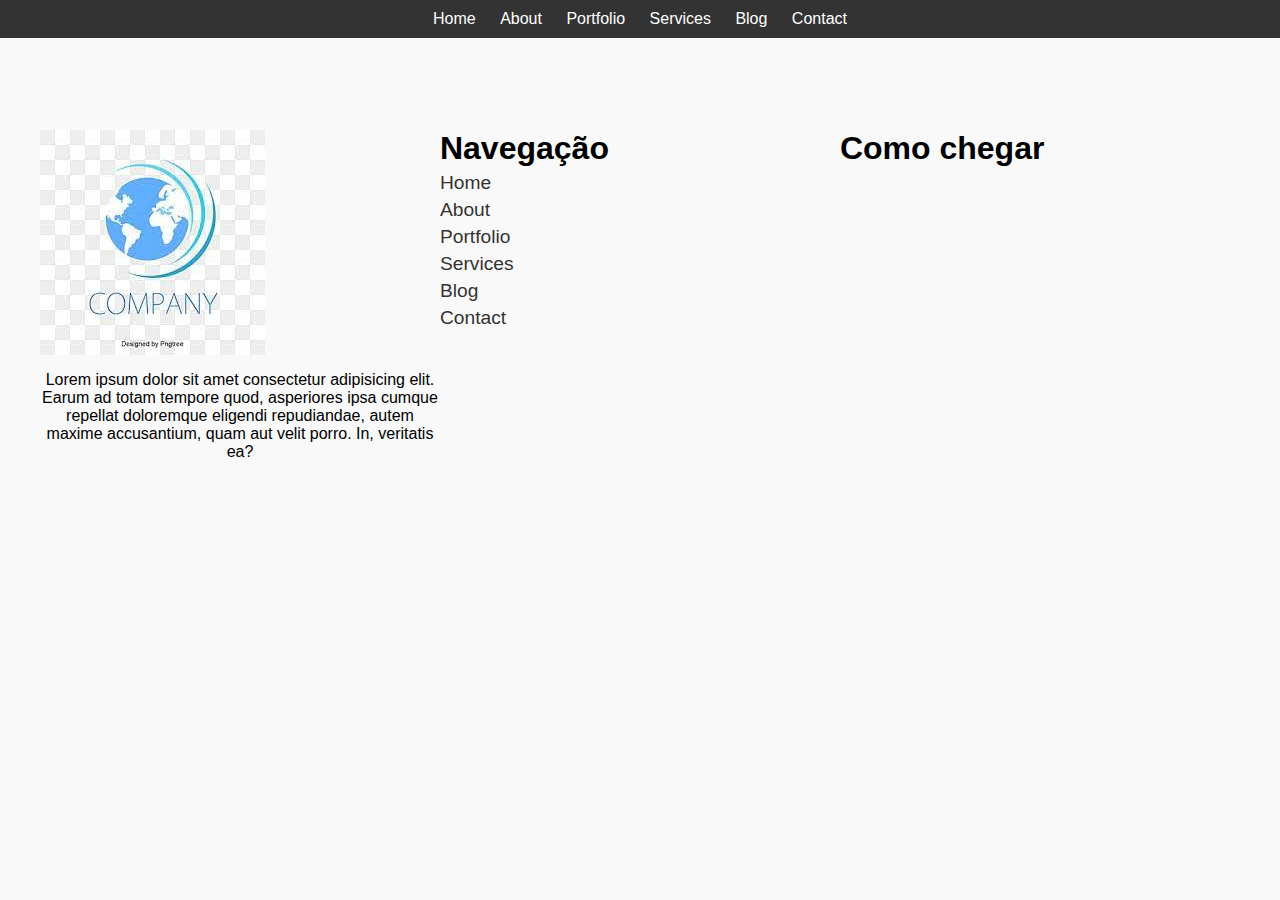
==== pages/about-me.html @ 10f4cc75 "first commit" ====
<!DOCTYPE html>
<html lang="en">
<head>
    <meta charset="UTF-8">
    <meta name="viewport" content="width=device-width, initial-scale=1.0">
    <title>Your Webpage Title</title>
    <link rel="stylesheet" href="../css/style.css">
    <link rel="stylesheet" href="https://cdnjs.cloudflare.com/ajax/libs/font-awesome/6.4.2/css/all.min.css" integrity="sha512-z3gLpd7yknf1YoNbCzqRKc4qyor8gaKU1qmn+CShxbuBusANI9QpRohGBreCFkKxLhei6S9CQXFEbbKuqLg0DA==" crossorigin="anonymous" referrerpolicy="no-referrer" />
</head>
<body>
</div>
<header>
    <nav>
        <ul>
            <li><a href="../index.html">Home</a></li>
            <li><a href="about-me.html">About</a></li>
            <li><a href="portfolio.html">Portfolio</a></li>
            <li><a href="services.html">Services</a></li>
            <li><a href="blog.html">Blog</a></li>
            <li><a href="contact.html">Contact</a></li>
        </ul>
    </nav>
</header>
<div class="container">

</div>
</body>
<footer class="col-12">
    <div class="container">
        <div class="col-4">
            <img src="../assets/logo.jpg" alt="">
            <p>Lorem ipsum dolor sit amet consectetur adipisicing elit. Earum ad totam tempore quod, asperiores ipsa cumque repellat doloremque eligendi repudiandae, autem maxime accusantium, quam aut velit porro. In, veritatis ea?</p>
        </div>
        <div class="col-4">
            <h2>Navegação</h2>
            <ul>
                <li><a href="../index.html">Home</a></li>
                <li><a href="about-me.html">About</a></li>
                <li><a href="portfolio.html">Portfolio</a></li>
                <li><a href="services.html">Services</a></li>
                <li><a href="blog.html">Blog</a></li>
                <li><a href="contact.html">Contact</a></li>
            </ul>
        </div>
        <div class="col-4">
            <h2>Como chegar</h2>
            <!--<iframe src="https://www.google.com/maps/embed?pb=!1m18!1m12!1m3!1d7350.325672327387!2d-43.18491020642089!3d-22.907363999999983!2m3!1f0!2f0!3f0!3m2!1i1024!2i768!4f13.1!3m3!1m2!1s0x997f6008b00001%3A0xd083bbae16787444!2sWeWork%20Sala%20Comercial%20%26%20Coworking%20Almirante%20Barroso!5e0!3m2!1spt-BR!2sbr!4v1696891087845!5m2!1spt-BR!2sbr" width="400" height="300" style="border:0;" allowfullscreen="" loading="lazy" referrerpolicy="no-referrer-when-downgrade"></iframe>
            -->
        </div>
        
    </div>
</footer>
</html>
---- css/style.css ----
html{
            font-size: 16px;
        }
        /* Add your CSS styles here */
        body{
            font-family: 'Poppins', sans-serif;
            margin: 0;
            padding: 0;
            max-width: 100vw !important;
            background-color: #F9F9F9;
        }
        h1,h2,h3,h4,h5,h6,ul,li{
            margin: 0px;
            padding: 0px;
        }
        hr{
            font-size: 50px;
            color: white;
            border-color: transparent;
        }
        .about, .features, .blog{
            width: 1200px !important;
            max-width: 1200px !important;
        }
        h1 {
            font-size: 2.5rem; /* 2.5 times the base font size (40px if the base is 16px) */
        }
        
        h2 {
            font-size: 2rem; /* 2 times the base font size (32px if the base is 16px) */
        }
        
        h3 {
            font-size: 1.5rem; /* 1.5 times the base font size (24px if the base is 16px) */
        }
        
        h4 {
            font-size: 1.25rem; /* 1.25 times the base font size (20px if the base is 16px) */
        }
        
        h5 {
            font-size: 1rem; /* 1 times the base font size (16px if the base is 16px) */
        }
        
        h6 {
            font-size: 0.875rem; /* 0.875 times the base font size (14px if the base is 16px) */
        }
        header {
            background-color: #333;
            color: #fff;
            padding: 10px 0;
            position: relative;
            top: 0;
            z-index: 999;
        }
        footer {
            max-width: 100vw;
            margin-top: 2em;
    
            background-color: #f9f9f9;
            height: 400px;
        }
        .cta{
            padding: 100px 0px;
            background-color: #F7FDFB;
            width: 100% !important;
            display: flex;
            flex-direction: column;
            align-items: center;
        }
        .h2{
            font-size: 48px;
            width: 50%;
            color: #333;
            text-align: center;
        }
        .cta p{
            font-size: 16px;
            color: #333;
            width: 50%;
            text-align: center;
        }
        .cta h2{
            font-size: 48px;
            width: 50%;
            color: #333;
            text-align: center;
        }
        .cta p{
            font-size: 16px;
            color: #333;
            width: 50%;
            text-align: center;
        }
        .cta button{
            height: 50px;
            border-radius: 10px;
            border-color: transparent;
            margin: 10px;
            background-color:orangered;
            color: white;
            font-size: 1.2em;
            font-weight: bold;
            box-shadow: 0px 12px 16px -8px rgba(27, 95, 193, 0.38)
        }
        .features h2, p{
            text-align: center;
        }
        .features{
            padding: 100px 0px 0px 0px;
        }
        .cta button:hover{
            background-color:rgb(221, 59, 0);
        }
        footer li{
            list-style: none;
            margin: 5px 0px;
        }
        footer li a{
            color: #333;
            font-size: 1.2em;
        }
        .footer-newsletter{
            height: 250px;
            width: 100%;
            background-color: #052E59;
        }
        .footer-newsletter-inner{
            width: 60%;
            display: flex;
            flex-direction: column;
            height: 100%;
            position: relative;
            left: 15em;
            top: 2em;
        }
        .footer-newsletter-inner p{
            text-align: left;
        }
        #newsletter-icon{
            font-size: 40px;
            position: relative;
            left: 4em;
            top: 2em;
        }
        #footer-newsletter-logo{
            width: 80%;
            position: relative;
            top: 1.5em;
        }
        .newsletter-form input{
            height: 30px;
            border-radius: 10px;
            border-color: transparent;
            margin: 10px;
        }
        .newsletter-form button{
            height: 35px;
            border-radius: 10px;
            border-color: transparent;
            margin: 10px;
            background-color: rgb(255, 255, 255);
            color: rgb(8, 7, 85);
            font-size: 1.2em;
            font-weight: bold;
        }
        .newsletter-form button:hover{
            background-color: rgb(239, 239, 239);
            color: rgb(8, 7, 85);
            font-size: 1.4em;
            font-weight: bold;
            transition: 0.5s;
        }
        .newsletter-form{
            width: 450px;
            display: flex;
            flex-direction: row;
            position: relative;
            left: 15em;
            bottom: 4em;
        }
        .footer-newsletter{
            color: #fff
        }
        .footer-contact-info{
            background-color: #26282B;
            height: 250px;
        }
        .footer-contact-info-inner{
            display: flex;
            flex-direction: column;
            align-items: center;
            position: relative;
            top: 20%;
        }
        .contact-icon{
            position: relative;
            top: 1em;
            right: 2em;
            color: orangered;
            font-size: 30px;
        }
        .contact-p{
            color: white;
            width: 300px;
            position: relative;
            left: 5em;
        }  
        .contact-title{
            color: white;
            font-size: 1.5em;
            position: relative;
            left: 1em;
        }
        
        
        nav {
            text-align: center;
            position: relative;
            top: 0;
            z-index: 999;
        }
        
        nav ul {
            list-style: none;
            padding: 0;
        }
        
        nav ul li {
            display: inline;
            margin-right: 20px;
        }
        
        nav ul li:last-child {
            margin-right: 0;
        }
        
        a {
            text-decoration: none;
            color: #fff;
        }
        
        section {
            padding: 20px;
            max-width: 800px; /* Set your desired maximum width */
            margin: 0 auto; /* Center the content horizontally */
        }
        /* Define classes for columns */
        .col-1 {
            width: 8.33%; /* 1/12 */
            float: left;
        }
        
        .col-2 {
            width: 16.66%; /* 2/12 */
            float: left;
        }
        
        .col-3 {
            width: 25%; /* 3/12 */
            float: left;
        }
        
        .col-4 {
            width: 33.33%; /* 4/12 */
            float: left;
        }
        
        .col-6 {
            width: 50%; /* 6/12 */
            float: left;
        }
        
        .col-8{
            width: 66.66%;
            float: left;
        }
        .col-10{
            width: 83.33%;
            float: left;
        }
        .col-12 {
            width: 100%; /* 12/12 (full width) */
            float: left;
        }
        
        /* Clearfix to clear floats */
        .clearfix::after {
            content: "";
            clear: both;
            display: table;
        }
        
        .box{
            background-color: #E4EBF2;
            height: auto;
            width: 80vw;
            display: inline-block;
            border-radius: 10px;
        }
        /* Container class */
        .container {
            max-width: 1200px !important; /* Set your preferred maximum width */
            width: 1200px !important;
            margin: 0 auto; /* Center the container horizontally */
            padding: 20px; /* Add padding as needed */
        }
        /* CSS for the image */
        .container img {
            display: block; /* Remove any extra space below the image */
            max-width: 100%; /* Ensure the image doesn't exceed its container's width */
            height: auto; /* Maintain the aspect ratio of the image */
        }
        .middle-flex-content{
            display: flex;
            justify-content: center; /* Center horizontally */
            align-items: center; /* Center vertically */
        }
        .about{
            box-shadow: 1px 1px 20px -8px rgba(45, 9, 143, 0.18);
            border-radius: 10px;
        }
        .about-me-links li{
            padding-right: 1em;
            list-style: none;
            display: inline;
        }
        .about-me-links li a{
            color: #333
        }
        
        .about-me-content p{
            font-size: 24px;
            color: #333;
            text-align: left;
        }
        #profilepicture{
            width: 80%;
        }
        .features{
            height: 600px;
        }
        
        figure{
            padding: .5em;
            background-color: white !important;
            border-radius: 10px;
            margin: 5px;
        }
        figure img{
            border-radius: 10px;
        }
        figcaption{
            text-align: center;
            margin: 5px;
        }
        
        #big-feature{
            height: 555px;
        }
        #big-feature img{
            height: 90%;
            width: 100%;
            object-fit: cover;
            border-radius: 10px;
        }
        .blog .box{
            max-width: 1200px !important;
            background-color: rgb(2, 86, 86);
            height: fit-content;
        }
        .blog h2{
            color: #ffffff;
        }
        .blog p{
            color: #ffffff;
        }
        
        .blog-header{
            display: block;
            padding: 13px;
            text-align: center;
        }
        .blog-header p{
            margin: 0px 10em !important;
            overflow: hidden;
            text-overflow: ellipsis;
        }
        .blog-posts{
            width: 100%;
            display: flex !important;
            justify-content: center;
            align-items: center;
            border-radius: 10px;
        }

        .blog figure{
            background-color:transparent !important;
        }
        .blog figcaption{
            color: white;
        }

        form{
            display: grid;
        }
        form input, button, textarea{
            height: 50px;
            border-radius: 10px;
            border-color: transparent;
            margin: 10px;
        }
        
        form textarea{
            height: 100px;
        }

        .contact-form-btn{
            background-color: rgb(2, 86, 86);
            color: white;
            font-size: 1.2em;
            font-weight: bold;
        }
        .contact-form-btn:hover{
            background-color: rgb(0, 57, 57);
            color: white;
            font-size: 1.4em;
            font-weight: bold;
            transition: 0.5s;
        }

        .page-header{
            max-width: 100%;
            overflow: hidden;
        }
        .page-header-img{
            width: 100%;
            height: 450px !important;
            object-fit: cover;
            border-radius: 0px 0px 160px 0px;
            position: absolute;
            top: 0;
            z-index: 0;
        }
        .page-header-img-overlay{
            background-color: rgba(0, 0, 0, 0.5);
            border-radius: 0px 0px 160px 0px;
            height: 450px !important;
            width: 100%;
            position: relative;
            bottom: 38px;
            z-index: 998;
        }
        .page-header-title{
            font-size: 2.5em;
            color: #F9F9F9;
            font-weight: bold;
            position: relative;
            z-index: 999;
        }
        .page-header-content{
            font-size: 1.5em;
            color: #F9F9F9;
            position: relative;
            z-index: 999;
        }

        .page-header-content, .page-header-title{
            position: relative;
            bottom: 30vh;
            left: 10vw;
        }
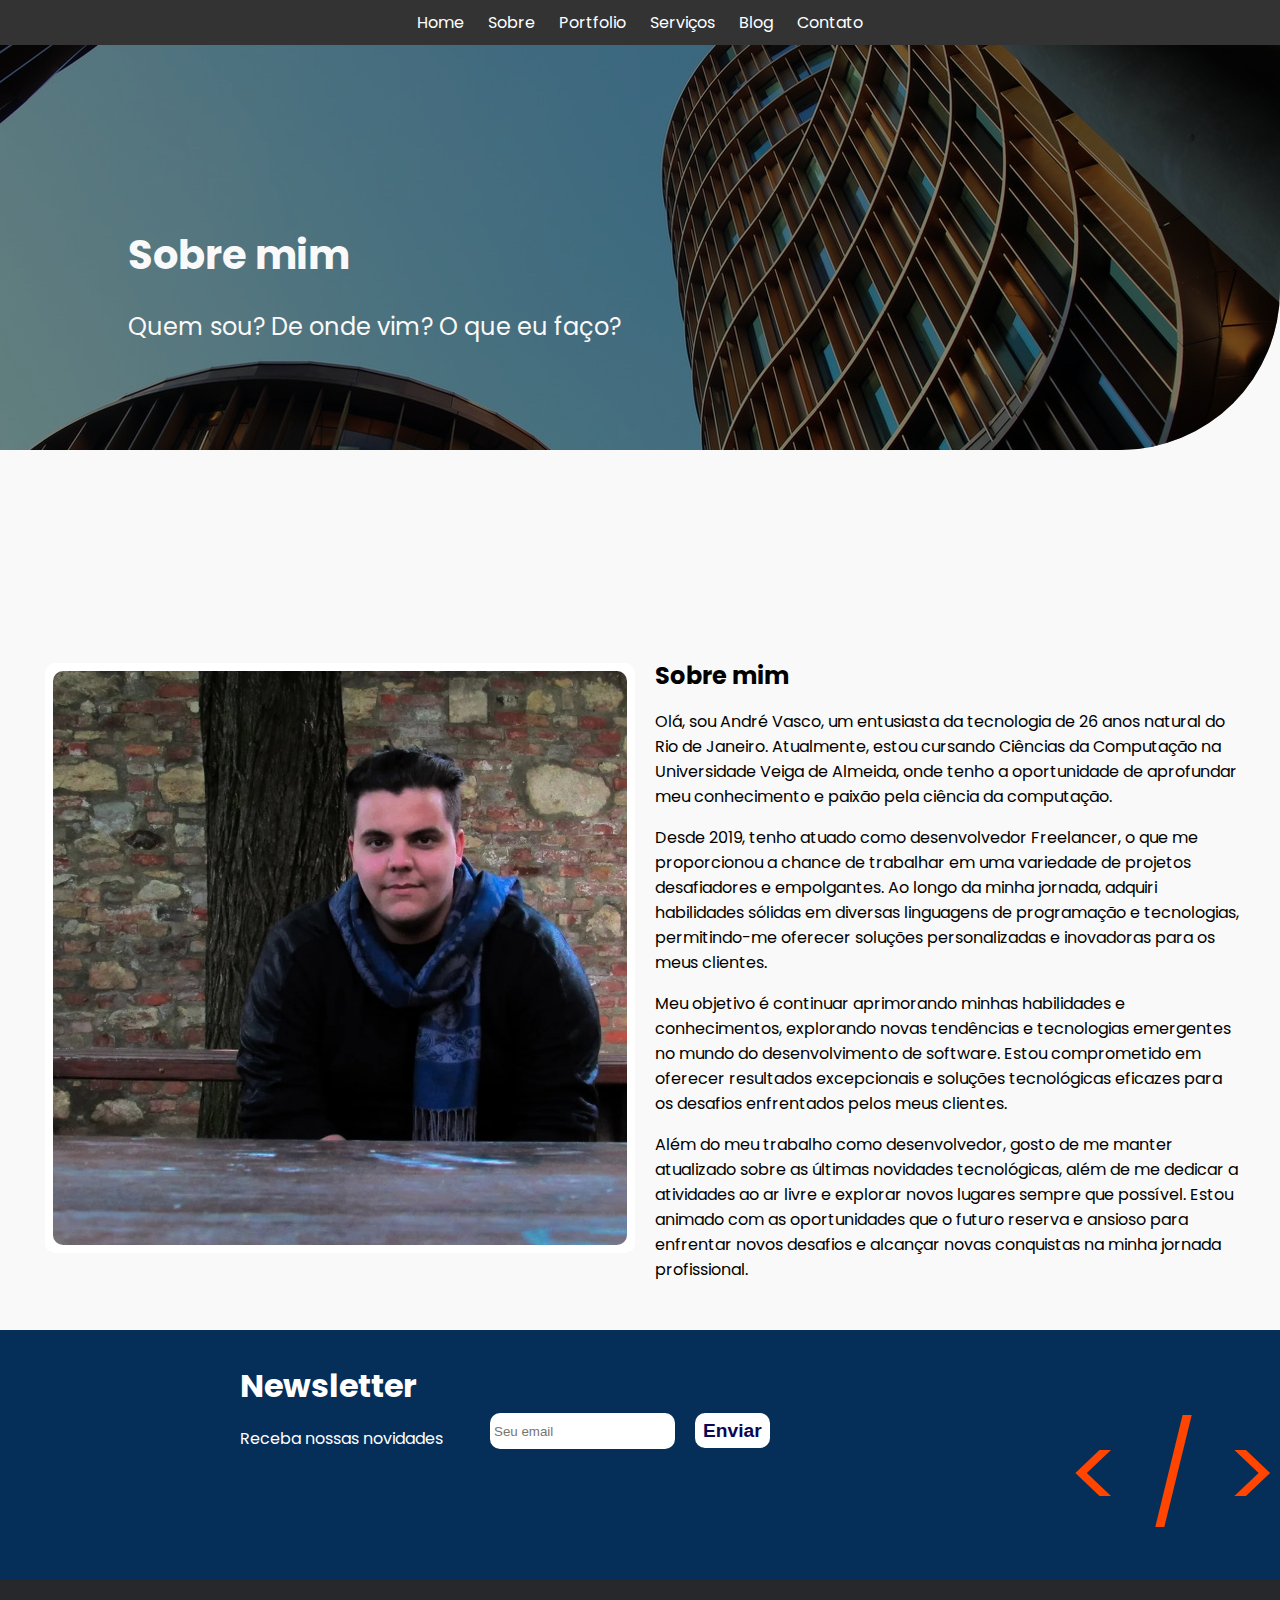
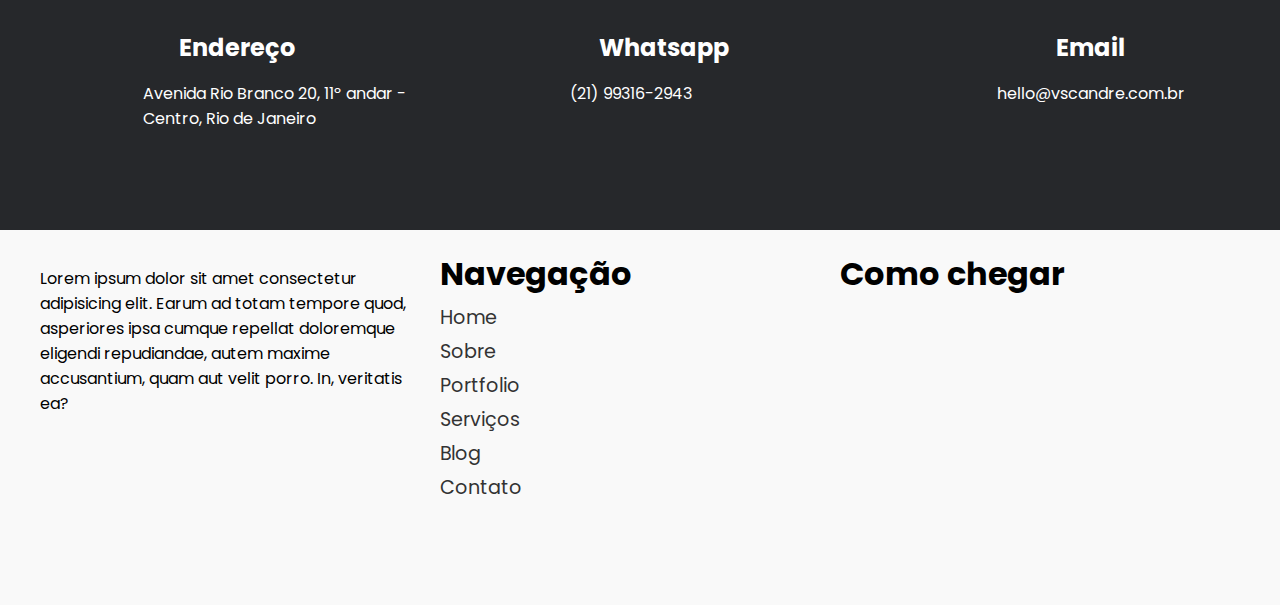
==== commit be54d4a1: "last commit (hopefully)" ====
--- a/pages/about-me.html
+++ b/pages/about-me.html
@@ -3,9 +3,10 @@
 <head>
     <meta charset="UTF-8">
     <meta name="viewport" content="width=device-width, initial-scale=1.0">
-    <title>Your Webpage Title</title>
+    <title>Andre Vasco</title>
     <link rel="stylesheet" href="../css/style.css">
     <link rel="stylesheet" href="https://cdnjs.cloudflare.com/ajax/libs/font-awesome/6.4.2/css/all.min.css" integrity="sha512-z3gLpd7yknf1YoNbCzqRKc4qyor8gaKU1qmn+CShxbuBusANI9QpRohGBreCFkKxLhei6S9CQXFEbbKuqLg0DA==" crossorigin="anonymous" referrerpolicy="no-referrer" />
+    <link rel="stylesheet" href="https://fonts.googleapis.com/css?family=Poppins">
 </head>
 <body>
 </div>
@@ -13,39 +14,96 @@
     <nav>
         <ul>
             <li><a href="../index.html">Home</a></li>
-            <li><a href="about-me.html">About</a></li>
-            <li><a href="portfolio.html">Portfolio</a></li>
-            <li><a href="services.html">Services</a></li>
-            <li><a href="blog.html">Blog</a></li>
-            <li><a href="contact.html">Contact</a></li>
+            <li><a href="../pages/about-me.html">Sobre</a></li>
+            <li><a href="../pages/portfolio.html">Portfolio</a></li>
+            <li><a href="../pages/services.html">Serviços</a></li>
+            <li><a href="../pages/blog.html">Blog</a></li>
+            <li><a href="../pages/contact.html">Contato</a></li>
         </ul>
     </nav>
 </header>
+<div class="page-header">
+    <div class="page-header-img-overlay">    </div>
+    <img src="../assets/pexels-pixabay-417273.jpg" class="page-header-img" alt="">
+    <h2 class="page-header-title">Sobre mim</h2>
+    <p class="page-header-content">Quem sou? De onde vim? O que eu faço?</p>
+</div>
 <div class="container">
-
+    <div class="col-6">
+        <figure>
+            <img src="../assets/andre-vasco.jpg">
+        </figure>
+    </div>
+    <div class="col-6">
+        <h3 style="text-align: left; padding-left: 15px;">Sobre mim</h3>
+        <p style="text-align: left; padding-left: 15px;">Olá, sou André Vasco, um entusiasta da tecnologia de 26 anos natural do Rio de Janeiro. Atualmente, estou cursando Ciências da Computação na Universidade Veiga de Almeida, onde tenho a oportunidade de aprofundar meu conhecimento e paixão pela ciência da computação.</p>
+        <p style="text-align: left; padding-left: 15px;">Desde 2019, tenho atuado como desenvolvedor Freelancer, o que me proporcionou a chance de trabalhar em uma variedade de projetos desafiadores e empolgantes. Ao longo da minha jornada, adquiri habilidades sólidas em diversas linguagens de programação e tecnologias, permitindo-me oferecer soluções personalizadas e inovadoras para os meus clientes.</p>
+        <p style="text-align: left; padding-left: 15px;">Meu objetivo é continuar aprimorando minhas habilidades e conhecimentos, explorando novas tendências e tecnologias emergentes no mundo do desenvolvimento de software. Estou comprometido em oferecer resultados excepcionais e soluções tecnológicas eficazes para os desafios enfrentados pelos meus clientes.</p>
+        <p style="text-align: left; padding-left: 15px;">Além do meu trabalho como desenvolvedor, gosto de me manter atualizado sobre as últimas novidades tecnológicas, além de me dedicar a atividades ao ar livre e explorar novos lugares sempre que possível. Estou animado com as oportunidades que o futuro reserva e ansioso para enfrentar novos desafios e alcançar novas conquistas na minha jornada profissional.</p>
+            
+    
+            
+        
+    </div>
+       
+</div>
 </div>
 </body>
 <footer class="col-12">
+    <div class="footer-newsletter">
+        <div class="col-10">
+            <i class="fa-solid fa-envelope" id="newsletter-icon"></i>
+            <div class="footer-newsletter-inner">
+                <h2>Newsletter</h2>
+                <p>Receba nossas novidades</p>
+                <form class="newsletter-form">
+                    <input type="email" placeholder="Seu email">
+                    <button>Enviar</button>
+                </form>
+            </div>
+        </div>
+        <div class="col-2">
+            <span class="logofooter">< / ></span>
+        </div>
+    </div>
+    <div class="footer-contact-info">
+        <div class="col-4 footer-contact-info-inner">
+            <i class="fa-solid fa-map-location-dot contact-icon"></i>
+            <h3 class="contact-title">Endereço</h3>
+            <p class="contact-p">Avenida Rio Branco 20, 11º andar - Centro, Rio de Janeiro</p>
+        </div>
+        <div class="col-4 footer-contact-info-inner">
+            <i class="fa-brands fa-whatsapp contact-icon"></i>
+            <h3 class="contact-title">Whatsapp</h3>
+            <p class="contact-p">(21) 99316-2943</p>
+        </div>
+        <div class="col-4 footer-contact-info-inner">
+            <i class="fa-solid fa-envelope contact-icon"></i>
+            <h3 class="contact-title">Email</h3>
+            <p class="contact-p">hello@vscandre.com.br</p>
+        </div>
+    </div>
     <div class="container">
-        <div class="col-4">
-            <img src="../assets/logo.jpg" alt="">
-            <p>Lorem ipsum dolor sit amet consectetur adipisicing elit. Earum ad totam tempore quod, asperiores ipsa cumque repellat doloremque eligendi repudiandae, autem maxime accusantium, quam aut velit porro. In, veritatis ea?</p>
-        </div>
-        <div class="col-4">
-            <h2>Navegação</h2>
-            <ul>
-                <li><a href="../index.html">Home</a></li>
-                <li><a href="about-me.html">About</a></li>
-                <li><a href="portfolio.html">Portfolio</a></li>
-                <li><a href="services.html">Services</a></li>
-                <li><a href="blog.html">Blog</a></li>
-                <li><a href="contact.html">Contact</a></li>
-            </ul>
-        </div>
-        <div class="col-4">
-            <h2>Como chegar</h2>
-            <!--<iframe src="https://www.google.com/maps/embed?pb=!1m18!1m12!1m3!1d7350.325672327387!2d-43.18491020642089!3d-22.907363999999983!2m3!1f0!2f0!3f0!3m2!1i1024!2i768!4f13.1!3m3!1m2!1s0x997f6008b00001%3A0xd083bbae16787444!2sWeWork%20Sala%20Comercial%20%26%20Coworking%20Almirante%20Barroso!5e0!3m2!1spt-BR!2sbr!4v1696891087845!5m2!1spt-BR!2sbr" width="400" height="300" style="border:0;" allowfullscreen="" loading="lazy" referrerpolicy="no-referrer-when-downgrade"></iframe>
-            -->
+        <div class="footer-bottom">
+            <div class="col-4">
+                <img class="logo-bg" src="assets/logo.png" alt="">
+                <p style="text-align: left; padding-right: 20px;">Lorem ipsum dolor sit amet consectetur adipisicing elit. Earum ad totam tempore quod, asperiores ipsa cumque repellat doloremque eligendi repudiandae, autem maxime accusantium, quam aut velit porro. In, veritatis ea?</p>
+            </div>
+            <div class="col-4">
+                <h2>Navegação</h2>
+                <ul>
+                    <li><a href="../index.html">Home</a></li>
+                    <li><a href="../pages/about-me.html">Sobre</a></li>
+                    <li><a href="../pages/portfolio.html">Portfolio</a></li>
+                    <li><a href="../pages/services.html">Serviços</a></li>
+                    <li><a href="../pages/blog.html">Blog</a></li>
+                    <li><a href="../pages/contact.html">Contato</a></li>
+                </ul>
+            </div>
+            <div class="col-4">
+                <h2>Como chegar</h2>
+                <iframe src="https://www.google.com/maps/embed?pb=!1m18!1m12!1m3!1d7350.325672327387!2d-43.18491020642089!3d-22.907363999999983!2m3!1f0!2f0!3f0!3m2!1i1024!2i768!4f13.1!3m3!1m2!1s0x997f6008b00001%3A0xd083bbae16787444!2sWeWork%20Sala%20Comercial%20%26%20Coworking%20Almirante%20Barroso!5e0!3m2!1spt-BR!2sbr!4v1696891087845!5m2!1spt-BR!2sbr" width="400" height="300" style="border:0;" allowfullscreen="" loading="lazy" referrerpolicy="no-referrer-when-downgrade"></iframe>            
+            </div>
         </div>
         
     </div>
--- a/css/style.css
+++ b/css/style.css
@@ -56,9 +56,22 @@
         footer {
             max-width: 100vw;
             margin-top: 2em;
-    
+            
             background-color: #f9f9f9;
             height: 400px;
+        }
+        .logofooter{
+            font-size: 100px;
+            color:orangered;
+            position: relative;
+            top: 70px;
+        }
+        .logo-bg{
+            width: 50%;
+            border-radius: 10px;
+            display: flex;
+            flex-direction: column;
+            align-items: center;
         }
         .cta{
             padding: 100px 0px;
@@ -205,6 +218,7 @@
             width: 300px;
             position: relative;
             left: 5em;
+            text-align: left;
         }  
         .contact-title{
             color: white;
@@ -275,8 +289,16 @@
             width: 66.66%;
             float: left;
         }
+        .col-9{
+            width: 75%;
+            float: left;
+        }
         .col-10{
             width: 83.33%;
+            float: left;
+        }
+        .col-11{
+            width: 91.66%;
             float: left;
         }
         .col-12 {
@@ -290,7 +312,54 @@
             clear: both;
             display: table;
         }
-        
+        aside{
+            background-color: seashell;
+            color: #333;
+            padding: 20px;
+        }
+        aside h5{
+            font-size: 1.2em;
+            font-weight: bold;
+            color: #333;
+        }
+        aside li{
+            list-style: none;
+            padding: 5px;
+        }
+        .post{
+            max-width: 100%;
+            height: 250px !important;
+            margin: 25px 20px;
+        }
+        .post-img{
+            height: 250px !important;
+            width: 100%;
+            object-fit: cover;
+            border-radius: 10px;
+        }
+        .post-data{
+          width: 60%;
+          padding: 20px;
+          margin: 0 auto;
+          word-wrap: break-word;
+        }
+        .post-title{
+            font-size: 1.5em;
+            font-weight: bold;
+            color: #26282B  !important;
+        }
+        .post-metadata{
+            font-size: 0.9em;
+            color: #333;
+        }
+        .post-excerpt{
+            font-size: 1em;
+            color: #333;
+            text-align: left;
+        }
+        .post-excerpt a{
+            color: #052E59;
+        }
         .box{
             background-color: #E4EBF2;
             height: auto;
@@ -316,9 +385,24 @@
             justify-content: center; /* Center horizontally */
             align-items: center; /* Center vertically */
         }
+        .services-icons{
+            font-size: 30px !important;
+        }
+        .services-box{
+            width: 20%;
+            height: 100px;
+            display: flex;
+            flex-direction: column;
+            align-items: center;
+            flex-wrap: nowrap;
+            padding: 20px;
+            box-shadow: 1px 1px 20px -8px rgba(131, 115, 173, 0.18);
+            border-radius: 10px;
+        }
         .about{
-            box-shadow: 1px 1px 20px -8px rgba(45, 9, 143, 0.18);
-            border-radius: 10px;
+            box-shadow: 1px 1px 20px -8px rgba(131, 115, 173, 0.18);
+            border-radius: 10px;
+            
         }
         .about-me-links li{
             padding-right: 1em;
@@ -328,7 +412,11 @@
         .about-me-links li a{
             color: #333
         }
-        
+        .about-logo{
+            position: relative;
+            top: 80px;
+            left: 40%;
+        }
         .about-me-content p{
             font-size: 24px;
             color: #333;
@@ -364,10 +452,29 @@
             object-fit: cover;
             border-radius: 10px;
         }
+        .blog{
+            margin-top: 80px;
+        }
         .blog .box{
             max-width: 1200px !important;
-            background-color: rgb(2, 86, 86);
+            background: linear-gradient(90deg, rgba(27,25,56,1) 0%, rgba(60,58,91,1) 35%, rgba(79,94,122,1) 100%);
             height: fit-content;
+        }
+        .blog-section-img{
+            height: 250px !important;
+            width: 350px !important;
+            object-fit: cover;
+        }
+        .blog-section{
+            display: flex;
+            flex-direction: column;
+            justify-content: center;
+            align-items: center;
+            padding: 10px;
+        }
+        .blog-section h4{
+            font-size: 16px;
+            font-weight: 600;
         }
         .blog h2{
             color: #ffffff;
@@ -393,14 +500,14 @@
             align-items: center;
             border-radius: 10px;
         }
-
+        
         .blog figure{
             background-color:transparent !important;
         }
         .blog figcaption{
             color: white;
         }
-
+        
         form{
             display: grid;
         }
@@ -414,9 +521,9 @@
         form textarea{
             height: 100px;
         }
-
+        
         .contact-form-btn{
-            background-color: rgb(2, 86, 86);
+            background-color: #052E59;
             color: white;
             font-size: 1.2em;
             font-weight: bold;
@@ -428,7 +535,7 @@
             font-weight: bold;
             transition: 0.5s;
         }
-
+        
         .page-header{
             max-width: 100%;
             overflow: hidden;
@@ -448,7 +555,7 @@
             height: 450px !important;
             width: 100%;
             position: relative;
-            bottom: 38px;
+            bottom: 45px;
             z-index: 998;
         }
         .page-header-title{
@@ -462,9 +569,10 @@
             font-size: 1.5em;
             color: #F9F9F9;
             position: relative;
+            text-align: left;
             z-index: 999;
         }
-
+        
         .page-header-content, .page-header-title{
             position: relative;
             bottom: 30vh;
